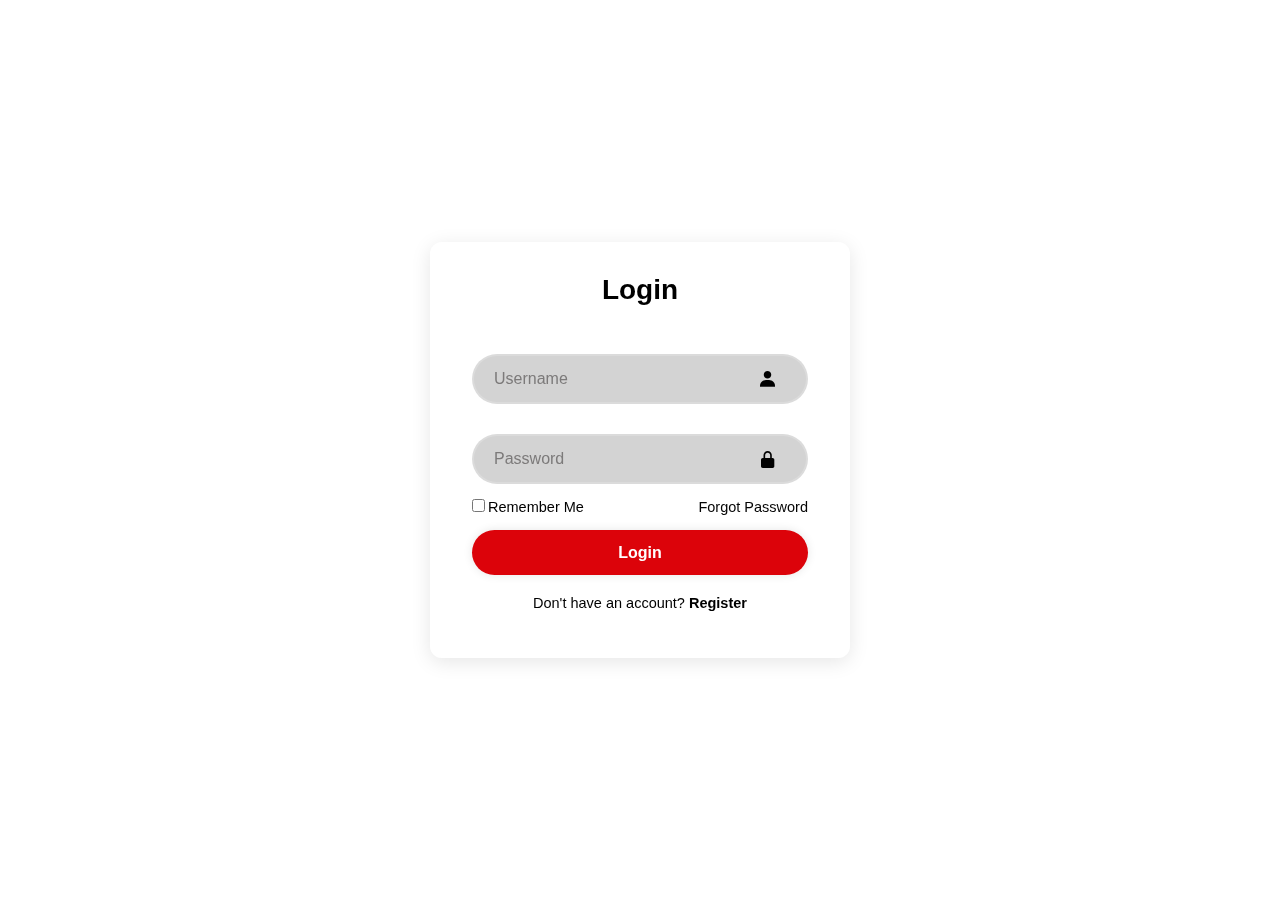
==== login.html @ db76b954 "Merge pull request #1 from rahulkumarparida/rahulkumarparida-patch-1" ====
<!DOCTYPE html>
<html lang="en">
<head>
  <meta charset="UTF-8">
  <meta name="viewport" content="width=device-width, initial-scale=1.0">
  <title>Login</title>
  <link rel="stylesheet" href="styles.css">
  <link href='https://unpkg.com/boxicons@2.1.4/css/boxicons.min.css' rel='stylesheet'>
</head>
<body>
  <div class="wrapper">
    <form action="">
      <h1>Login </h1>
      <img src="/assets/logo.png" alt="">
      <div class="input-box">
        <input type="text" placeholder="Username" required>
        <i class='bx bxs-user'></i>
      </div>
      <div class="input-box">
        <input type="password" placeholder="Password" required>
        <i class='bx bxs-lock-alt' ></i>
      </div>
      <div class="remember-forgot">
        <label><input type="checkbox">Remember Me</label>
        <a href="#">Forgot Password</a>
      </div>
      <button type="submit" class="btn">Login</button>
      <div class="register-link">
        <p>Don't have an account? <a href="signup.html" id="register-link">Register</a></p>
      </div>
    </form>
  </div>

  <script>
    document.getElementById('register-link').addEventListener('click', function(event) {
      event.preventDefault(); // Prevent the default anchor behavior
      window.location.href = 'signup.html'; // Redirect to the signup page
    });
  </script>
  

</body>
</html>
---- styles.css ----
* {
  margin: 0;
  padding: 0;
  box-sizing: border-box;
  font-family: "Poppins", sans-serif;
}

body {
  display: flex;
  justify-content: center;
  align-items: center;
  min-height: 100vh;
  background-image: url("https://images.pexels.com/photos/841130/pexels-photo-841130.jpeg");
  background-size: cover;
  background-position: center;
  background-repeat: no-repeat;
}

.wrapper {
  width: 420px;
  background: rgba(255, 255, 255, 0.3);
  border: 2px solid rgba(255, 255, 255, 0.2);
  backdrop-filter: blur(9px);
  color: #000000;
  border-radius: 12px;
  padding: 30px 40px;
  box-shadow: 0 4px 20px rgba(0, 0, 0, 0.1);
}

.wrapper h2 {
  font-size: 28px;
  color: #000000;
  text-align: center;
}
.wrapper h1 {
  font-size: 28px;
  color: #000000;
  text-align: center;
}
.wrapper .input-box {
  position: relative;
  width: 100%;
  height: 50px;
  margin: 30px 0;
}

.input-box input {
  width: 100%;
  height: 100%;
  background: #d3d3d3;
  outline: none;
  border: 2px solid rgba(255, 255, 255, .2);
  border-radius: 40px;
  font-size: 16px;
  color: #2e2e2e;
  padding: 20px 45px 20px 20px; /* Adjust padding to make space for the eye icon */
}

.input-box input::placeholder {
  color: #7c7a7a;
}

.input-box i {
  position: absolute;
  right: 20px; /* Adjust position as needed */
  top: 30%;
  transform: translate(-50%);
  font-size: 20px;
  cursor: pointer; /* Indicate that the icon is clickable */
}
.remember-forgot {
  display: flex;
  justify-content: space-between;
  font-size: 14.5px;
  margin: -15px 0 15px;
}

.remember-forgot label input {
  accent-color: #000000;
  margin-right: 3px;
}

.remember-forgot a {
  color: #050505; /* Original link color */
  text-decoration: none;
}

.remember-forgot a:hover {
  text-decoration: underline; /* Hover effect */
  color: #000000; /* Change color on hover if desired */
}

/* Styles for showing and hiding passwords */
.input-box i.bx-show {
  color: #007bff; /* Color when the password is visible */
}

.input-box i.bx-hide {
  color: #7c7a7a; /* Default color when the password is hidden */
}

.wrapper .btn {
  width: 100%;
  height: 45px;
  background: #dc030a;
  border: none;
  outline: none;
  border-radius: 40px;
  box-shadow: 0 0 10px rgba(0, 0, 0, .1);
  cursor: pointer;
  font-size: 16px;
  color: #ffffff;
  font-weight: 600;
}

.wrapper .btn:hover {
  background-color: rgb(135, 6, 12);
}

.wrapper .register-link {
  font-size: 14.5px;
  text-align: center;
  margin: 20px 0 15px;
}


.wrapper .btn:active {
  background-color: #004494;
  transform: scale(1);
}


.register-link p a {
  color: #000000;
  text-decoration: none;
  font-weight: 600;
}

.register-link p a:hover {
  text-decoration: underline;
}
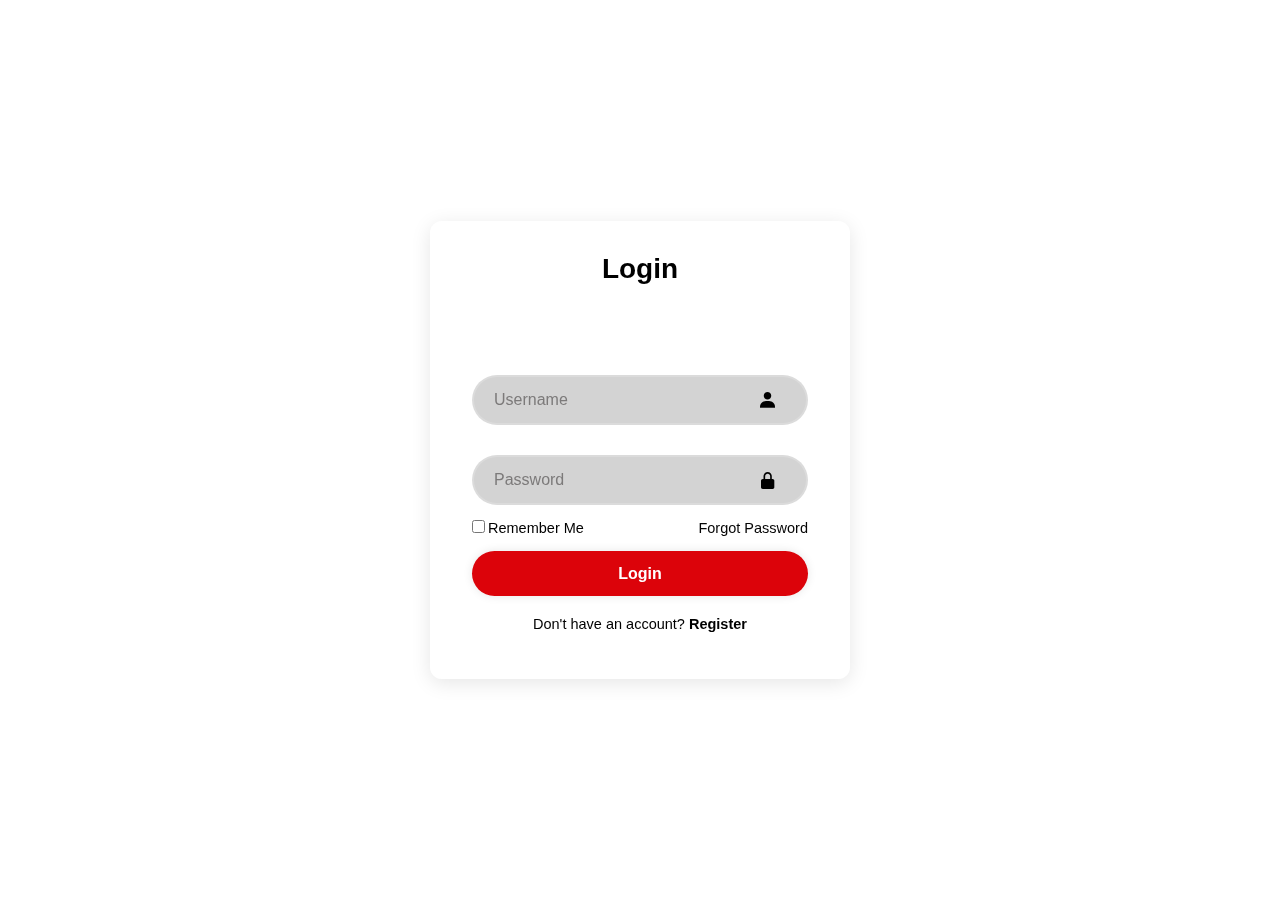
==== commit 9962b49c: "Update login.html" ====
--- a/login.html
+++ b/login.html
@@ -1,43 +1,43 @@
-<!DOCTYPE html>
-<html lang="en">
-<head>
-  <meta charset="UTF-8">
-  <meta name="viewport" content="width=device-width, initial-scale=1.0">
-  <title>Login</title>
-  <link rel="stylesheet" href="styles.css">
-  <link href='https://unpkg.com/boxicons@2.1.4/css/boxicons.min.css' rel='stylesheet'>
-</head>
-<body>
-  <div class="wrapper">
-    <form action="">
-      <h1>Login </h1>
-      <img src="/assets/logo.png" alt="">
-      <div class="input-box">
-        <input type="text" placeholder="Username" required>
-        <i class='bx bxs-user'></i>
-      </div>
-      <div class="input-box">
-        <input type="password" placeholder="Password" required>
-        <i class='bx bxs-lock-alt' ></i>
-      </div>
-      <div class="remember-forgot">
-        <label><input type="checkbox">Remember Me</label>
-        <a href="#">Forgot Password</a>
-      </div>
-      <button type="submit" class="btn">Login</button>
-      <div class="register-link">
-        <p>Don't have an account? <a href="signup.html" id="register-link">Register</a></p>
-      </div>
-    </form>
-  </div>
-
-  <script>
-    document.getElementById('register-link').addEventListener('click', function(event) {
-      event.preventDefault(); // Prevent the default anchor behavior
-      window.location.href = 'signup.html'; // Redirect to the signup page
-    });
-  </script>
-  
-
-</body>
-</html>+<!DOCTYPE html>
+<html lang="en">
+<head>
+  <meta charset="UTF-8">
+  <meta name="viewport" content="width=device-width, initial-scale=1.0">
+  <title>Login</title>
+  <link rel="stylesheet" href="styles.css">
+  <link href='https://unpkg.com/boxicons@2.1.4/css/boxicons.min.css' rel='stylesheet'>
+</head>
+<body>
+  <div class="wrapper">
+    <form action="/login" method="POST">
+      <h1>Login </h1>
+      <img src="/assets/logo.png" alt="">
+      <div class="input-box">
+        <input type="text" placeholder="Username" required>
+        <i class='bx bxs-user'></i>
+      </div>
+      <div class="input-box">
+        <input type="password" placeholder="Password" required>
+        <i class='bx bxs-lock-alt' ></i>
+      </div>
+      <div class="remember-forgot">
+        <label><input type="checkbox">Remember Me</label>
+        <a href="#">Forgot Password</a>
+      </div>
+      <button type="submit" class="btn">Login</button>
+      <div class="register-link">
+        <p>Don't have an account? <a href="signup.html" id="register-link">Register</a></p>
+      </div>
+    </form>
+  </div>
+
+  <script>
+    document.getElementById('register-link').addEventListener('click', function(event) {
+      event.preventDefault(); // Prevent the default anchor behavior
+      window.location.href = 'signup.html'; // Redirect to the signup page
+    });
+  </script>
+  
+
+</body>
+</html>
--- a/styles.css
+++ b/styles.css
@@ -1,141 +1,149 @@
-* {
-  margin: 0;
-  padding: 0;
-  box-sizing: border-box;
-  font-family: "Poppins", sans-serif;
-}
-
-body {
-  display: flex;
-  justify-content: center;
-  align-items: center;
-  min-height: 100vh;
-  background-image: url("https://images.pexels.com/photos/841130/pexels-photo-841130.jpeg");
-  background-size: cover;
-  background-position: center;
-  background-repeat: no-repeat;
-}
-
-.wrapper {
-  width: 420px;
-  background: rgba(255, 255, 255, 0.3);
-  border: 2px solid rgba(255, 255, 255, 0.2);
-  backdrop-filter: blur(9px);
-  color: #000000;
-  border-radius: 12px;
-  padding: 30px 40px;
-  box-shadow: 0 4px 20px rgba(0, 0, 0, 0.1);
-}
-
-.wrapper h2 {
-  font-size: 28px;
-  color: #000000;
-  text-align: center;
-}
-.wrapper h1 {
-  font-size: 28px;
-  color: #000000;
-  text-align: center;
-}
-.wrapper .input-box {
-  position: relative;
-  width: 100%;
-  height: 50px;
-  margin: 30px 0;
-}
-
-.input-box input {
-  width: 100%;
-  height: 100%;
-  background: #d3d3d3;
-  outline: none;
-  border: 2px solid rgba(255, 255, 255, .2);
-  border-radius: 40px;
-  font-size: 16px;
-  color: #2e2e2e;
-  padding: 20px 45px 20px 20px; /* Adjust padding to make space for the eye icon */
-}
-
-.input-box input::placeholder {
-  color: #7c7a7a;
-}
-
-.input-box i {
-  position: absolute;
-  right: 20px; /* Adjust position as needed */
-  top: 30%;
-  transform: translate(-50%);
-  font-size: 20px;
-  cursor: pointer; /* Indicate that the icon is clickable */
-}
-.remember-forgot {
-  display: flex;
-  justify-content: space-between;
-  font-size: 14.5px;
-  margin: -15px 0 15px;
-}
-
-.remember-forgot label input {
-  accent-color: #000000;
-  margin-right: 3px;
-}
-
-.remember-forgot a {
-  color: #050505; /* Original link color */
-  text-decoration: none;
-}
-
-.remember-forgot a:hover {
-  text-decoration: underline; /* Hover effect */
-  color: #000000; /* Change color on hover if desired */
-}
-
-/* Styles for showing and hiding passwords */
-.input-box i.bx-show {
-  color: #007bff; /* Color when the password is visible */
-}
-
-.input-box i.bx-hide {
-  color: #7c7a7a; /* Default color when the password is hidden */
-}
-
-.wrapper .btn {
-  width: 100%;
-  height: 45px;
-  background: #dc030a;
-  border: none;
-  outline: none;
-  border-radius: 40px;
-  box-shadow: 0 0 10px rgba(0, 0, 0, .1);
-  cursor: pointer;
-  font-size: 16px;
-  color: #ffffff;
-  font-weight: 600;
-}
-
-.wrapper .btn:hover {
-  background-color: rgb(135, 6, 12);
-}
-
-.wrapper .register-link {
-  font-size: 14.5px;
-  text-align: center;
-  margin: 20px 0 15px;
-}
-
-
-.wrapper .btn:active {
-  background-color: #004494;
-  transform: scale(1);
-}
-
-
-.register-link p a {
-  color: #000000;
-  text-decoration: none;
-  font-weight: 600;
-}
-
-.register-link p a:hover {
-  text-decoration: underline;
-}
+* {
+  margin: 0;
+  padding: 0;
+  box-sizing: border-box;
+  font-family: "Poppins", sans-serif;
+}
+
+body {
+  display: flex;
+  justify-content: center;
+  align-items: center;
+  min-height: 100vh;
+  background-image: url("https://images.pexels.com/photos/841130/pexels-photo-841130.jpeg");
+  background-size: cover;
+  background-position: center;
+  background-repeat: no-repeat;
+}
+
+.wrapper {
+  width: 420px;
+  background: rgba(255, 255, 255, 0.3);
+  border: 2px solid rgba(255, 255, 255, 0.2);
+  backdrop-filter: blur(9px);
+  color: #000000;
+  border-radius: 12px;
+  padding: 30px 40px;
+  box-shadow: 0 4px 20px rgba(0, 0, 0, 0.1);
+}
+
+.wrapper h2 {
+  font-size: 28px;
+  color: #000000;
+  text-align: center;
+}
+.wrapper h1 {
+  font-size: 28px;
+  color: #000000;
+  text-align: center;
+}
+.wrapper .input-box {
+  position: relative;
+  width: 100%;
+  height: 50px;
+  margin: 30px 0;
+}
+
+.input-box input {
+  width: 100%;
+  height: 100%;
+  background: #d3d3d3;
+  outline: none;
+  border: 2px solid rgba(255, 255, 255, .2);
+  border-radius: 40px;
+  font-size: 16px;
+  color: #2e2e2e;
+  padding: 20px 45px 20px 20px; /* Adjust padding to make space for the eye icon */
+}
+
+.input-box input::placeholder {
+  color: #7c7a7a;
+}
+
+.input-box i {
+  position: absolute;
+  right: 20px; /* Adjust position as needed */
+  top: 30%;
+  transform: translate(-50%);
+  font-size: 20px;
+  cursor: pointer; /* Indicate that the icon is clickable */
+}
+.remember-forgot {
+  display: flex;
+  justify-content: space-between;
+  font-size: 14.5px;
+  margin: -15px 0 15px;
+}
+
+.remember-forgot label input {
+  accent-color: #000000;
+  margin-right: 3px;
+}
+
+.remember-forgot a {
+  color: #050505; /* Original link color */
+  text-decoration: none;
+}
+
+.remember-forgot a:hover {
+  text-decoration: underline; /* Hover effect */
+  color: #000000; /* Change color on hover if desired */
+}
+
+/* Styles for showing and hiding passwords */
+.input-box i.bx-show {
+  color: #007bff; /* Color when the password is visible */
+}
+
+.input-box i.bx-hide {
+  color: #7c7a7a; /* Default color when the password is hidden */
+}
+
+.wrapper .btn {
+  width: 100%;
+  height: 45px;
+  background: #dc030a;
+  border: none;
+  outline: none;
+  border-radius: 40px;
+  box-shadow: 0 0 10px rgba(0, 0, 0, .1);
+  cursor: pointer;
+  font-size: 16px;
+  color: #ffffff;
+  font-weight: 600;
+}
+
+.wrapper .btn:hover {
+  background-color: rgb(135, 6, 12);
+}
+
+.wrapper .register-link {
+  font-size: 14.5px;
+  text-align: center;
+  margin: 20px 0 15px;
+}
+
+
+.wrapper .btn:active {
+  background-color: #004494;
+  transform: scale(1);
+}
+
+
+.register-link p a {
+  color: #000000;
+  text-decoration: none;
+  font-weight: 600;
+}
+
+.register-link p a:hover {
+  text-decoration: underline;
+}
+img {
+  display: flex;
+  text-align: center;
+  justify-content: center;
+  padding: 30px 27px;
+  margin: 0px 20px;
+
+}
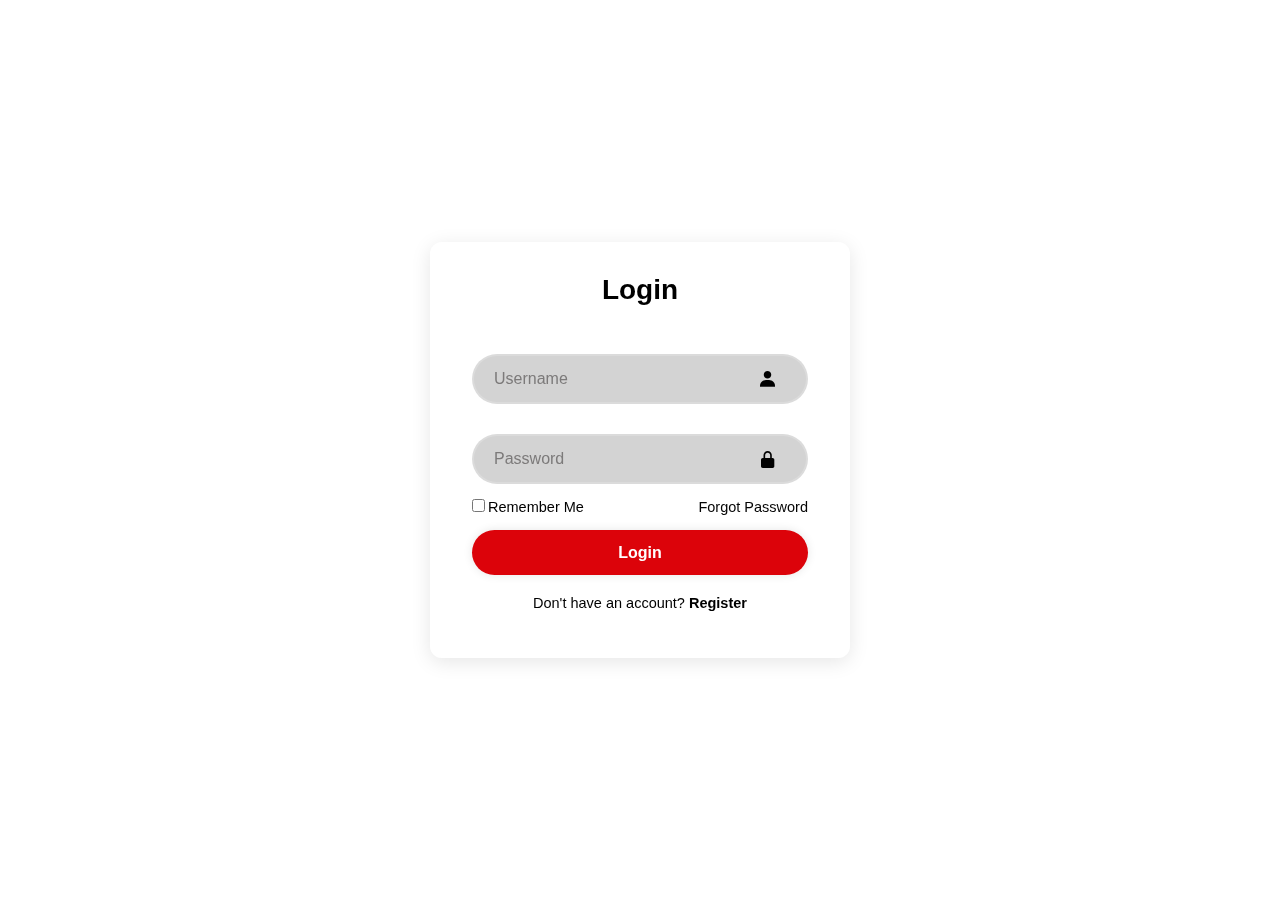
==== commit 33a5aaff: "Merge 8725474bc800e124f575e8c29ec2791d28885472 into b8bd453f4604a6d26ec5133b705bf99dbe51574c" ====
--- a/login.html
+++ b/login.html
@@ -9,7 +9,7 @@
 </head>
 <body>
   <div class="wrapper">
-    <form action="/login" method="POST">
+    <form action="">
       <h1>Login </h1>
       <img src="/assets/logo.png" alt="">
       <div class="input-box">
@@ -35,6 +35,11 @@
     document.getElementById('register-link').addEventListener('click', function(event) {
       event.preventDefault(); // Prevent the default anchor behavior
       window.location.href = 'signup.html'; // Redirect to the signup page
+
+       // Disable button and change text to 'Logging in...' on form submission
+    document.querySelector('.btn').addEventListener('click', function() {
+      this.disabled = true;  // Disable the button
+      this.textContent = 'Logging in...';  // Change button text
     });
   </script>
   
--- a/styles.css
+++ b/styles.css
@@ -88,6 +88,7 @@
 .remember-forgot a:hover {
   text-decoration: underline; /* Hover effect */
   color: #000000; /* Change color on hover if desired */
+
 }
 
 /* Styles for showing and hiding passwords */
@@ -139,11 +140,3 @@
 .register-link p a:hover {
   text-decoration: underline;
 }
-img {
-  display: flex;
-  text-align: center;
-  justify-content: center;
-  padding: 30px 27px;
-  margin: 0px 20px;
-
-}
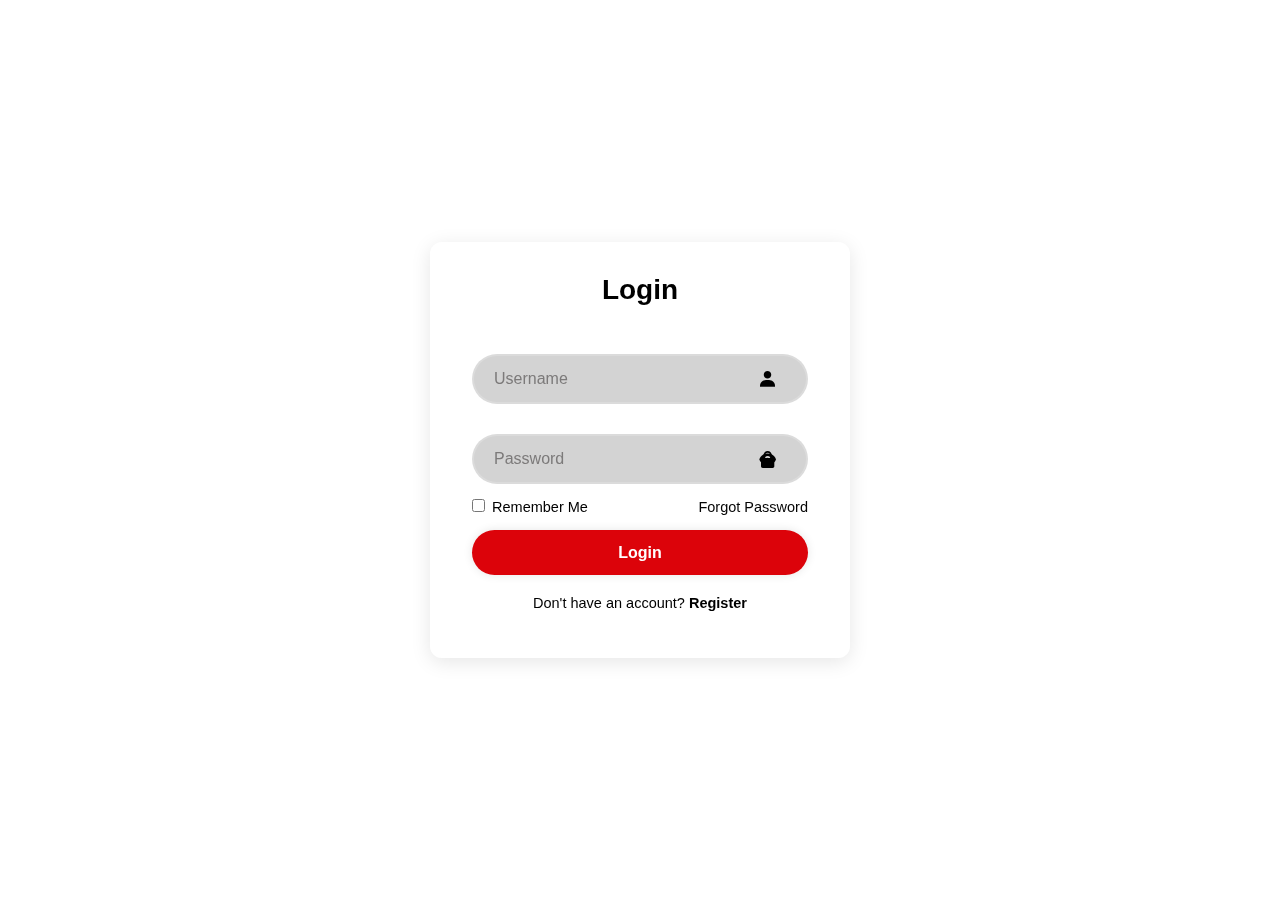
==== commit b62c0c3c: "Merge 818b6995949db900dbc16b7ccf68b3aaa32b24ae into b8bd453f4604a6d26ec5133b705bf99dbe51574c" ====
--- a/login.html
+++ b/login.html
@@ -10,18 +10,19 @@
 <body>
   <div class="wrapper">
     <form action="">
-      <h1>Login </h1>
+      <h1>Login</h1>
       <img src="/assets/logo.png" alt="">
       <div class="input-box">
-        <input type="text" placeholder="Username" required>
+        <input type="text" placeholder="Username" autocomplete="off" required>
         <i class='bx bxs-user'></i>
       </div>
       <div class="input-box">
-        <input type="password" placeholder="Password" required>
-        <i class='bx bxs-lock-alt' ></i>
+        <input type="password" id="password" placeholder="Password" autocomplete="off" required>
+        <i class='bx bxs-lock-alt'></i>
+        <i class='bx bxs-show' id="togglePassword" style="cursor: pointer;"></i>
       </div>
       <div class="remember-forgot">
-        <label><input type="checkbox">Remember Me</label>
+        <label><input type="checkbox"> Remember Me</label>
         <a href="#">Forgot Password</a>
       </div>
       <button type="submit" class="btn">Login</button>
@@ -35,11 +36,6 @@
     document.getElementById('register-link').addEventListener('click', function(event) {
       event.preventDefault(); // Prevent the default anchor behavior
       window.location.href = 'signup.html'; // Redirect to the signup page
-
-       // Disable button and change text to 'Logging in...' on form submission
-    document.querySelector('.btn').addEventListener('click', function() {
-      this.disabled = true;  // Disable the button
-      this.textContent = 'Logging in...';  // Change button text
     });
   </script>
   
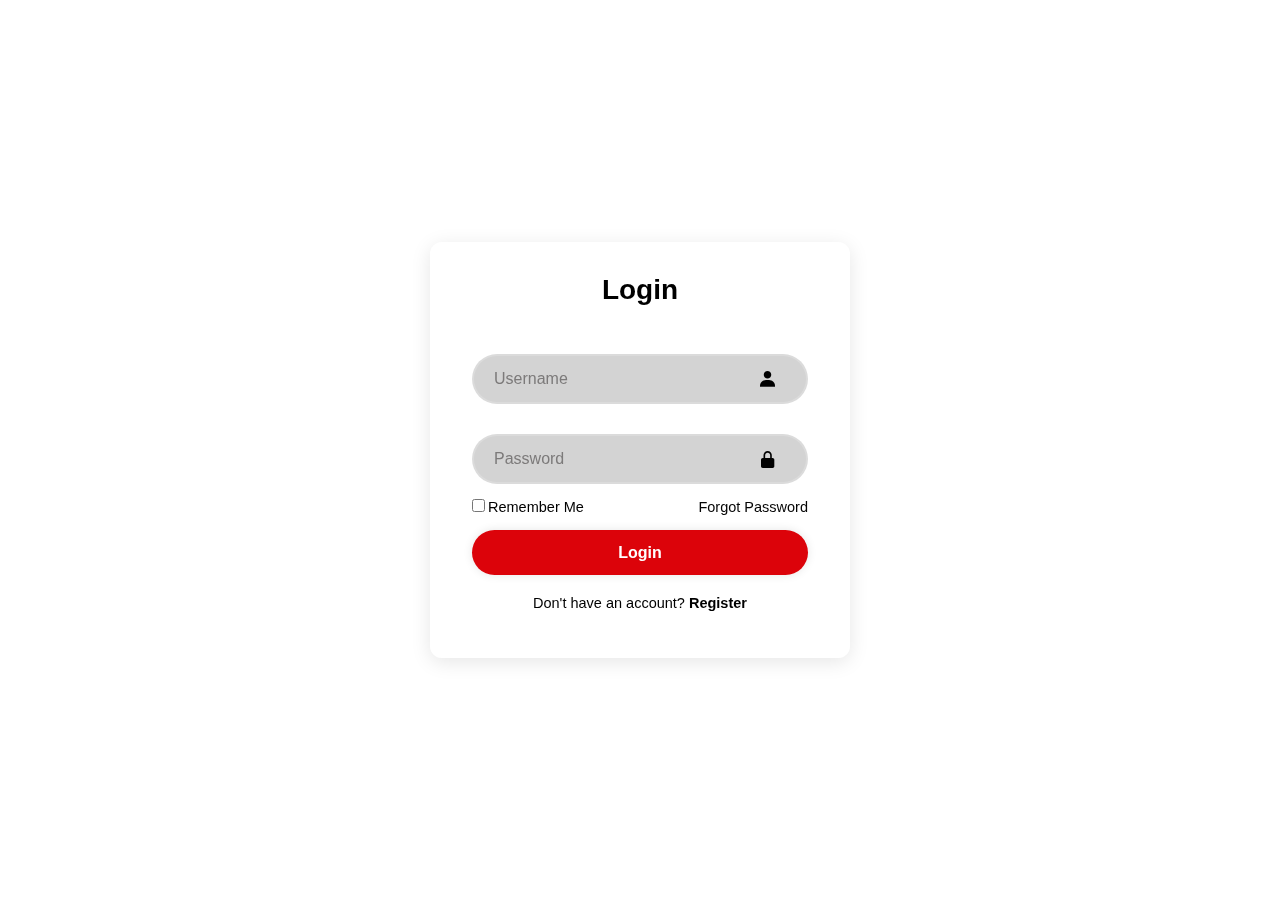
==== commit 919f88b4: "Merge 83380042f255c3a75c6fdc3cc0391f37ef5ffa8e into b8bd453f4604a6d26ec5133b705bf99dbe51574c" ====
--- a/login.html
+++ b/login.html
@@ -4,25 +4,27 @@
   <meta charset="UTF-8">
   <meta name="viewport" content="width=device-width, initial-scale=1.0">
   <title>Login</title>
+
+  
+  
   <link rel="stylesheet" href="styles.css">
   <link href='https://unpkg.com/boxicons@2.1.4/css/boxicons.min.css' rel='stylesheet'>
 </head>
 <body>
   <div class="wrapper">
     <form action="">
-      <h1>Login</h1>
+      <h1>Login </h1>
       <img src="/assets/logo.png" alt="">
       <div class="input-box">
-        <input type="text" placeholder="Username" autocomplete="off" required>
+        <input type="text" placeholder="Username" required>
         <i class='bx bxs-user'></i>
       </div>
       <div class="input-box">
-        <input type="password" id="password" placeholder="Password" autocomplete="off" required>
-        <i class='bx bxs-lock-alt'></i>
-        <i class='bx bxs-show' id="togglePassword" style="cursor: pointer;"></i>
+        <input type="password" placeholder="Password" required>
+        <i class='bx bxs-lock-alt' ></i>
       </div>
       <div class="remember-forgot">
-        <label><input type="checkbox"> Remember Me</label>
+        <label><input type="checkbox">Remember Me</label>
         <a href="#">Forgot Password</a>
       </div>
       <button type="submit" class="btn">Login</button>
@@ -41,4 +43,4 @@
   
 
 </body>
-</html>
+</html>--- a/styles.css
+++ b/styles.css
@@ -17,6 +17,7 @@
 }
 
 .wrapper {
+  /* height: 300px; */
   width: 420px;
   background: rgba(255, 255, 255, 0.3);
   border: 2px solid rgba(255, 255, 255, 0.2);
@@ -88,7 +89,6 @@
 .remember-forgot a:hover {
   text-decoration: underline; /* Hover effect */
   color: #000000; /* Change color on hover if desired */
-
 }
 
 /* Styles for showing and hiding passwords */
@@ -106,6 +106,7 @@
   background: #dc030a;
   border: none;
   outline: none;
+  
   border-radius: 40px;
   box-shadow: 0 0 10px rgba(0, 0, 0, .1);
   cursor: pointer;
@@ -140,3 +141,4 @@
 .register-link p a:hover {
   text-decoration: underline;
 }
+
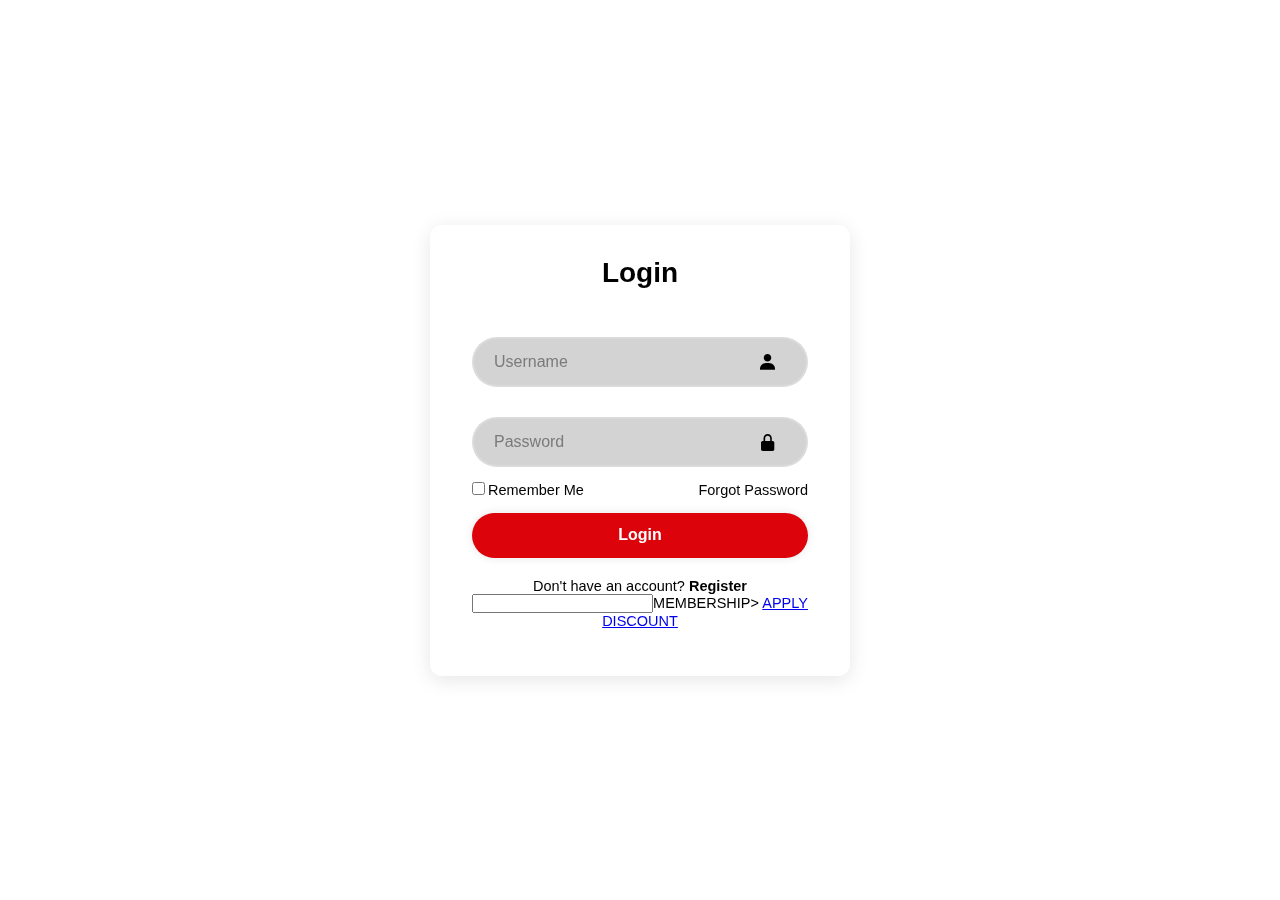
==== commit a452eca0: "Merge f555f3fc4dc1ddddbfcced358afc908007fc0464 into b8bd453f4604a6d26ec5133b705bf99dbe51574c" ====
--- a/login.html
+++ b/login.html
@@ -4,9 +4,6 @@
   <meta charset="UTF-8">
   <meta name="viewport" content="width=device-width, initial-scale=1.0">
   <title>Login</title>
-
-  
-  
   <link rel="stylesheet" href="styles.css">
   <link href='https://unpkg.com/boxicons@2.1.4/css/boxicons.min.css' rel='stylesheet'>
 </head>
@@ -30,6 +27,9 @@
       <button type="submit" class="btn">Login</button>
       <div class="register-link">
         <p>Don't have an account? <a href="signup.html" id="register-link">Register</a></p>
+        <div class="premium membership">
+          <label><input type="coupon code">MEMBERSHIP></label>
+          <a href="#">APPLY DISCOUNT</a>
       </div>
     </form>
   </div>
@@ -43,4 +43,4 @@
   
 
 </body>
-</html>+</html>
--- a/styles.css
+++ b/styles.css
@@ -17,7 +17,6 @@
 }
 
 .wrapper {
-  /* height: 300px; */
   width: 420px;
   background: rgba(255, 255, 255, 0.3);
   border: 2px solid rgba(255, 255, 255, 0.2);
@@ -106,7 +105,6 @@
   background: #dc030a;
   border: none;
   outline: none;
-  
   border-radius: 40px;
   box-shadow: 0 0 10px rgba(0, 0, 0, .1);
   cursor: pointer;
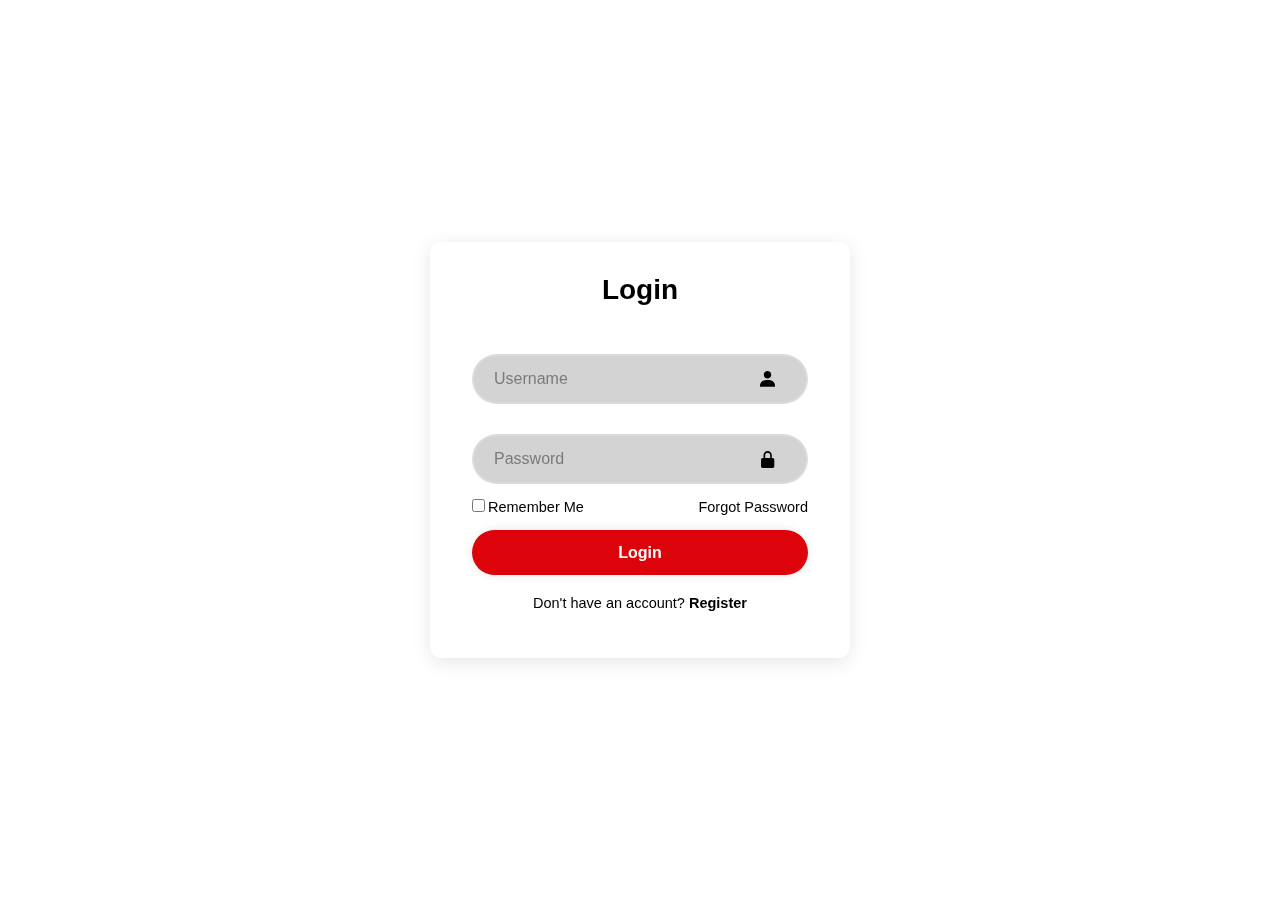
==== commit 2b6cf154: "Merge branch 'main' into feature-branch" ====
--- a/login.html
+++ b/login.html
@@ -27,9 +27,6 @@
       <button type="submit" class="btn">Login</button>
       <div class="register-link">
         <p>Don't have an account? <a href="signup.html" id="register-link">Register</a></p>
-        <div class="premium membership">
-          <label><input type="coupon code">MEMBERSHIP></label>
-          <a href="#">APPLY DISCOUNT</a>
       </div>
     </form>
   </div>
@@ -43,4 +40,4 @@
   
 
 </body>
-</html>
+</html>--- a/styles.css
+++ b/styles.css
@@ -139,4 +139,3 @@
 .register-link p a:hover {
   text-decoration: underline;
 }
-
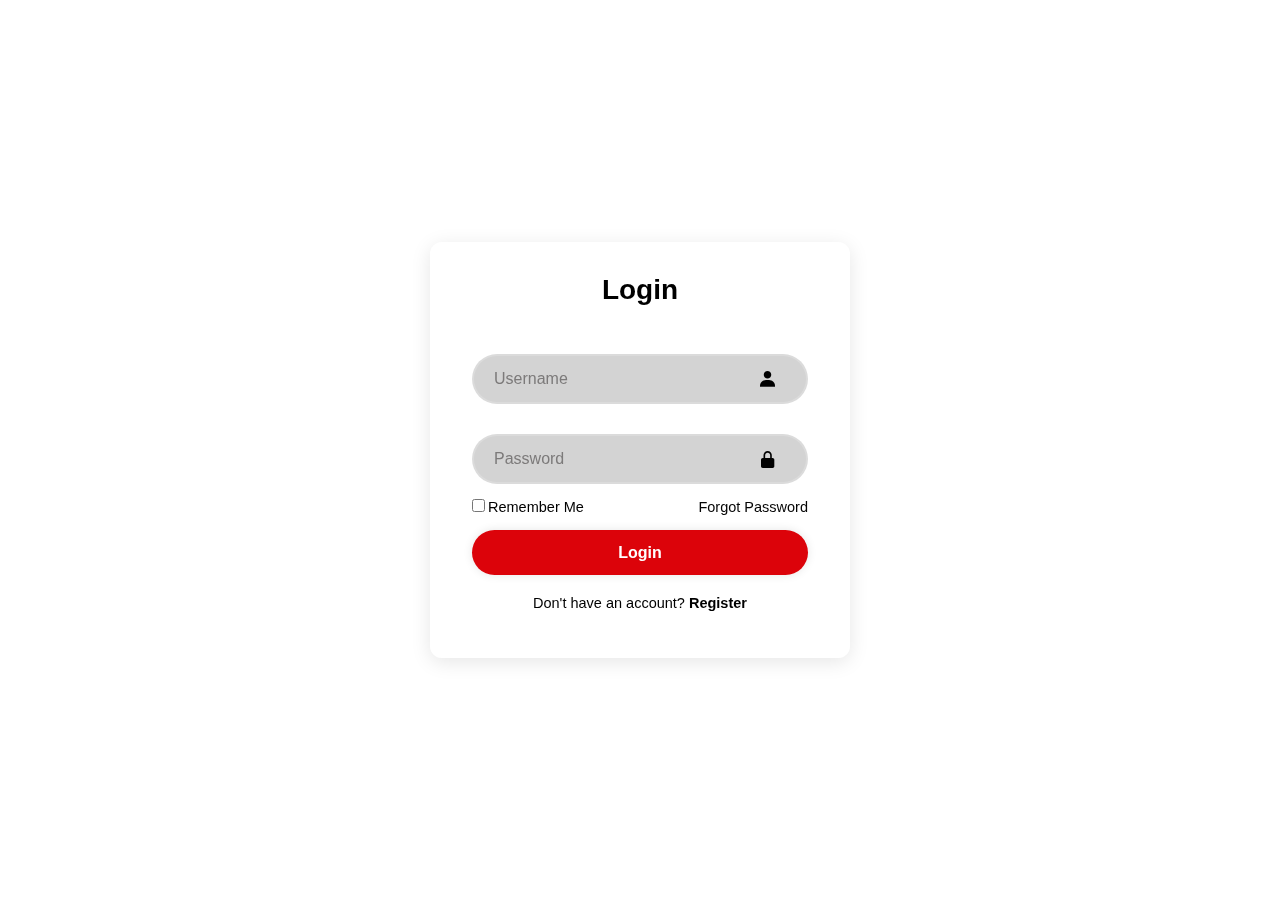
==== commit 94f4476e: "Merge fd11d075db06d20a4fd68c76c5ad7f1b5a6f561f into b8bd453f4604a6d26ec5133b705bf99dbe51574c" ====
--- a/login.html
+++ b/login.html
@@ -24,7 +24,7 @@
         <label><input type="checkbox">Remember Me</label>
         <a href="#">Forgot Password</a>
       </div>
-      <button type="submit" class="btn">Login</button>
+      <button type="submit" id="login"class="btn">Login</button>
       <div class="register-link">
         <p>Don't have an account? <a href="signup.html" id="register-link">Register</a></p>
       </div>
@@ -36,6 +36,11 @@
       event.preventDefault(); // Prevent the default anchor behavior
       window.location.href = 'signup.html'; // Redirect to the signup page
     });
+
+    document.getElementById('login').addEventListener('click',function(event){
+      event.preventDefault();
+      window.location.href = 'index.html';
+    })
   </script>
   
 
